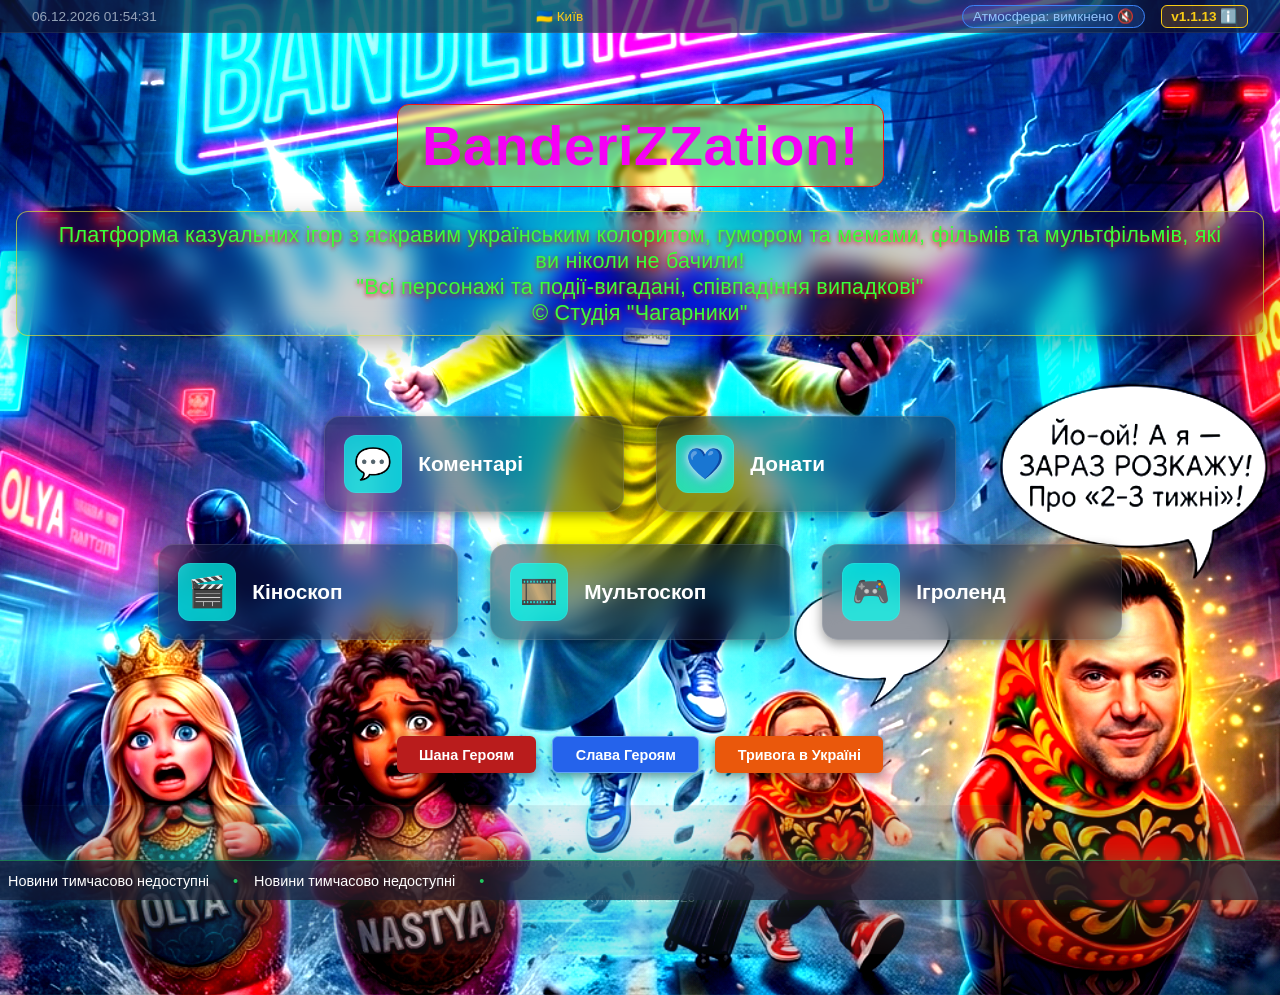
==== index.html @ 79e04cf0 "Fix copyright notice formatting in index.html" ====
<!--
===================================================================
Версія:       1.1.13 (BanderiZZation! Hub — index.html)
Дата, час:    2026-10-16 02:20
Розробник:    Афтіпа Марко Оцтович | antiruskontrol@ukr.net
-------------------------------------------------------------------
Еволюція змін:
 Зміни 1.0.1 - 1.1.2: [Архів структурних оновлень, ігрових модулів, маски,
                       верхнього бару, hover-вікна та кнопок-логотипів]
 Зміни 1.1.4 відносно 1.1.2:
  1. Масштабування логотипів до 64px та зелений неон при наведенні.
 Зміни 1.1.5 відносно 1.1.4:
  1. Прибрано дві картки ігор («Збирай Врожай», «Козацький Драйв») та
     модальне вікно гри.
  2. Додано дві кнопки-посилання у стилі сайту (клас .hub-btn, зелений
     неон при наведенні): «Коментарі» -> comments.html, «Донати» -> donate.html.
  3. Оновлено версію/дату/час у верхньому барі та вікні версії.
 Зміни 1.1.6 відносно 1.1.5:
  1. Кнопки «Коментарі» та «Донати» перероблено у великі кнопки-картки
     (клас .hub-card) за зразком кнопок екосистеми: іконка в квадраті,
     жирний підпис, зелений неон і підйом при наведенні.
  2. Додано випадаючі інфо-панелі (.hub-popup) з зеленою неоновою рамкою,
     що з'являються при наведенні (на пристроях без hover не показуються).
  3. Оновлено версію/дату/час у верхньому барі та вікні версії.
 Зміни 1.1.7 відносно 1.1.6:
  1. Іконка 💙 на кнопці «Донати» загорнута в .hub-heart: постійний блакитний
     неон і пульс у ритмі 55 ударів/хв (стилі — у style.css v1.1.4).
  2. Кнопки-логотипи у вікні версії: яскравіша зелена підсвітка та більший ореол
     при наведенні (узгоджено з кнопками хабу).
  3. Оновлено версію/дату/час у верхньому барі та вікні версії.
 Зміни 1.1.8 відносно 1.1.7:
  1. Додано дві кнопки-картки: «Кіноскоп» (kinoskop.html) та «Ігроленд»
     (igroland.html) з інфо-панелями; сітка кнопок 2×2.
  2. Поки сторінки не запущені, обидві кнопки мають клас hub-item--soon:
     червоний неон при наведенні (замість зеленого). Для запуску — прибрати
     цей клас, кнопка стане зеленою.
  3. Оновлено версію/дату/час у верхньому барі та вікні версії.
 Зміни 1.1.9 відносно 1.1.8:
  1. Плавні переходи між сторінками: затухання 0.75 с і проявлення 0.75 с (common.js).
  2. Верхня панель прибрана зі статичної розмітки: тепер її вставляє common.js на всіх
     сторінках (версія/дата/пошта — в одному місці, у константі SITE).
  3. Годинник перенесено в common.js; script.js більше не підключається (можна видалити).
  4. Меню «Атмосфера» (звук, композиції з папки sound, гучність, стрічка новин) — atmosphere.js;
     стрічка новин унизу сторінки — news.js.
  5. Вікно версії: клікабельна пошта (mailto).
 Зміни 1.1.10 відносно 1.1.9:
  1. Меню «Атмосфера» відкривається при наведенні; клік по бейджу вмикає/вимикає звук
     (atmosphere.js 1.0.1).
  2. Вікно версії: опис сайтів при наведенні на логотипи (common.js 1.0.1).
  3. Версія сайту (бейдж і вікно) береться з common.js — тепер v1.1.10.
 Зміни 1.1.11 відносно 1.1.10:
  1. Нова кнопка «Мультфільмоскоп» (multoskop.html) між «Кіноскоп» та «Ігроленд»:
     другий ряд — три кнопки, перший ряд («Коментарі», «Донати») по центру.
  2. Опис при наведенні: «Кіноскоп» — «Українські фільми, яких ви ніколи не бачили!»,
     «Мультфільмоскоп» — «Українські мультфільми які ви ніколи не бачили!».
  3. Кнопки «ще не запущено» (hub-item--soon) світяться червоним.
 Зміни 1.1.12 відносно 1.1.11:
  1. Кнопка «Мультфільмоскоп» перейменована на «Мультоскоп».
  2. «Кіноскоп» і «Мультоскоп» запущені: прибрано hub-item--soon, при наведенні
     світяться ЗЕЛЕНИМ. «Ігроленд» лишається червоним (ще не запущений).
  3. Інфо-панелі Кіноскопу й Мультоскопу: замість «Сторінка наповнюється» —
     3 пункти (перегляд на сайті, лайки та перегляди, коментарі).
 Зміни 1.1.13 відносно 1.1.12 (Поточна версія):
  1. Оновлено style.css до v1.1.9 (цілий файл): додано пропущений блок описів логотипів
     і наведення на «Атмосферу», вікна версії/«Атмосфера» зроблено майже непрозорими.
  2. Версія сайту (бейдж і вікно) береться з common.js — тепер v1.1.13.
===================================================================
-->
<!DOCTYPE html>
<html lang="uk">
<head>
    <meta charset="UTF-8">
    <meta name="viewport" content="width=device-width, initial-scale=1.0">
    <title>BanderiZZation! — Казуальні українські ігри</title>
    <link rel="stylesheet" href="style.css">
    <script>document.documentElement.className += ' bz-pre';</script>
    
    <!-- Підключення нашої фавіконки -->
  <link rel="apple-touch-icon" sizes="144x144" href="favicon.png">
  <link rel="icon" type="image/png" sizes="144x144" href="favicon.png">

    <style>

        .logo-site-link-custom {
            flex: 1;
            display: flex;
            align-items: center;
            justify-content: center;
            padding: 12px;
            border-radius: 12px;
            text-decoration: none;
            background: rgba(15, 23, 42, 0.3); /* Напівпрозоре темне тло кнопки */
            border: 1px solid rgba(234, 88, 12, 0.35); /* Початкова помаранчева рамка */
            box-shadow: 0 4px 12px rgba(0, 0, 0, 0.4);
            transition: all 0.3s ease-in-out;
        }
        /* Ефект наведення курсору: спалах соковитого зеленого неону */
        .logo-site-link-custom:hover {
            background: rgba(22, 163, 74, 0.2) !important; /* Прозоро-зелений спалах тла */
            border-color: #4ade80 !important; /* Яскравіша зелена рамка */
            box-shadow: 0 0 30px rgba(74, 222, 128, 0.95), 0 0 60px rgba(34, 197, 94, 0.6), 0 0 100px rgba(34, 197, 94, 0.4) !important; /* Посилений неоновий ореол */
            transform: translateY(-4px);
        }
    </style>
</head>
<body>

    <!-- Верхня панель (час, Київ, Атмосфера, версія) вставляється скриптом common.js -->

    <header>
        <!-- Назва проекту загорнута в окремий блок, щоб опис став точно під нею -->
        <div class="title-container">
            <h1>BanderiZZation!</h1>
        </div>
        <div class="subtitle-box">
            <p class="subtitle">Платформа казуальних ігор з яскравим українським колоритом, гумором та мемами, фільмів та мультфільмів, які ви ніколи не бачили!</p>
            <p class="subtitle">"Всі персонажі та події-вигадані, співпадіння випадкові"</p> 
            <p class="subtitle">© Студія "Чагарники"</p>      
        </div>
    </header>

    <!-- v1.1.6: кнопки-картки «Коментарі» та «Донати» з інфо-панелями при наведенні -->
    <main class="hub-menu">
        <!-- Ряд 1: діючі сторінки -->
        <div class="hub-row">
            <div class="hub-item">
                <a class="hub-card" href="comments.html">
                    <span class="hub-card-icon">💬</span>
                    <span class="hub-card-title">Коментарі</span>
                </a>
                <div class="hub-popup">
                    <div class="hub-popup-title">Залишити відгук</div>
                    <ul>
                        <li>Вкажіть пошту й напишіть коментар</li>
                        <li>Усі коментарі в одному списку</li>
                        <li>Пошта в списку маскується (ma***@gmail.com)</li>
                    </ul>
                </div>
            </div>

            <div class="hub-item">
                <a class="hub-card" href="donate.html">
                    <span class="hub-card-icon"><span class="hub-heart">💙</span></span>
                    <span class="hub-card-title">Донати</span>
                </a>
                <div class="hub-popup">
                    <div class="hub-popup-title">Підтримати проєкт</div>
                    <ul>
                        <li>Сторінка ще налаштовується</li>
                        <li>Реквізити з'являться незабаром</li>
                    </ul>
                </div>
            </div>
        </div>

        <!-- Ряд 2: Кіноскоп і Мультоскоп запущені (зелений неон); «Ігроленд» ще не запущений → червоний (hub-item--soon) -->
        <div class="hub-row">
            <div class="hub-item">
                <a class="hub-card" href="kinoskop.html">
                    <span class="hub-card-icon">🎬</span>
                    <span class="hub-card-title">Кіноскоп</span>
                </a>
                <div class="hub-popup">
                    <div class="hub-popup-title">Українські фільми, яких ви ніколи не бачили!</div>
                    <ul>
                        <li>Перегляд прямо на сайті</li>
                        <li>Лайки та перегляди</li>
                        <li>Коментарі під кожним фільмом</li>
                    </ul>
                </div>
            </div>

            <div class="hub-item">
                <a class="hub-card" href="multoskop.html">
                    <span class="hub-card-icon">🎞️</span>
                    <span class="hub-card-title">Мультоскоп</span>
                </a>
                <div class="hub-popup">
                    <div class="hub-popup-title">Українські мультфільми які ви ніколи не бачили!</div>
                    <ul>
                        <li>Перегляд прямо на сайті</li>
                        <li>Лайки та перегляди</li>
                        <li>Коментарі під кожним мультфільмом</li>
                    </ul>
                </div>
            </div>

            <div class="hub-item hub-item--soon">
                <a class="hub-card" href="igroland.html">
                    <span class="hub-card-icon">🎮</span>
                    <span class="hub-card-title">Ігроленд</span>
                </a>
                <div class="hub-popup">
                    <div class="hub-popup-title">Українські ремейки класичних ігор, в які варто пограти</div>
                    <ul>
                        <li>Сторінка наповнюється</li>
                    </ul>
                </div>
            </div>
        </div>
    </main>

    <!-- Фірмові патріотичні кнопки -->
    <div class="patriotic-bar">
        <button class="pat-btn shana">Шана Героям</button>
        <button class="pat-btn slava">Слава Героям</button>
        <button class="pat-btn trivoga">Тривога в Україні</button>
    </div>

    <footer>
        <p>Автор: Афтіпа Марко Оцтович | Зворотний зв'язок: <a href="mailto:antiruskontrol@ukr.net">antiruskontrol@ukr.net</a></p>
        <p>Kyiv Ukraine 2026</p>
    </footer>

    <!-- Окремий фірмовий блок маски для повного затемнення всього екрана -->
    <div class="screen-overlay"></div>

    <script src="common.js"></script>
</body>
</html>
---- style.css ----
/*
===================================================================
Версія:       1.1.9 (BanderiZZation! Hub — style.css Частина 1)
Дата, час:    2026-10-16 02:20
Розробник:    Афтіпа Марко Оцтович | antiruskontrol@ukr.net
-------------------------------------------------------------------
Еволюція змін:
 Зміни 1.0.1 - 1.1.6:
  [Архів оновлень тла, карток, неону, переходів, меню Атмосфера, новин]
 Зміни 1.1.7 відносно 1.1.6:
  1. Меню «Атмосфера» на наведенні (місток, закріплення, Esc); описи сайтів
     при наведенні на логотипи у вікні версії (.logo-item, .logo-popup).
 Зміни 1.1.8 відносно 1.1.7:
  1. Кнопки хабу у двох рядах (.hub-row): 2 зверху, 3 знизу
     (Кіноскоп, Мультоскоп, Ігроленд); на вузьких екранах — колонка.
  2. Фони сторінок: .page-kinoskop (sky/backfilm.png) та .page-multoskop
     (sky/skymult.png) — фіксований фон з легким затемненням.
 Зміни 1.1.9 відносно 1.1.8 (Поточна версія):
  1. ЦІЛИЙ ФАЙЛ: блок v1.1.7 (описи логотипів, наведення на «Атмосферу»),
     який був пропущений, додано в кінець.
  2. Вікна версії та «Атмосфера»: майже непрозоре тло (94%), щоб кнопки
     сторінки не просвічували крізь текст.
===================================================================
*/

:root {
    --main-bg: #0b0f19; /* Глибокий темно-синій колір загального тла */
    --panel-bg: rgba(10, 15, 30, 0.25); /* Напівпрозоре тло панелей (25%) */
    --panel-border: rgba(255, 255, 255, 0.08); /* Тонка світла межа для скла */
    --accent-yellow: #facc15; /* Яскраво-жовтий колір акцентів */
    --text-white: #ffffff; /* Сніжно-білий колір головних текстів */
    --text-muted: #cbd5e1; /* Приглушений сірий колір другорядних написів */
    --blur-effect: blur(24px); /* Радіус розмиття матового скла для карток */
    --neon-glow-color: rgba(59, 130, 246, 0.85); /* Синій неон заголовка */
    
    /* НАЛАШТУВАННЯ ПОМАРАНЧЕВОГО НЕОНУ ДЛЯ ВІКНА ВЕРСІЇ */
    --orange-neon: #ea580c; /* Базовий насичений помаранчевий колір */
    --orange-neon-glow: rgba(234, 88, 12, 0.85); /* Сяюча помаранчева тінь тексту */
}

body {
    margin: 0;
    font-family: 'Segoe UI', Tahoma, Geneva, Verdana, sans-serif;
    color: var(--text-white); /* Текст тіла — білий */
    display: flex;
    flex-direction: column;
    min-height: 100vh;
    position: relative;
    
    /* ВИПРАВЛЕННЯ: Додано верхній відступ, щоб приклеєна плашка не наповзала на контент */
    padding-top: 40px; 
}

body::before {
    content: "";
    position: absolute;
    top: 0; left: 0; width: 100%; height: 100%; z-index: -1;
    background: linear-gradient(180deg, rgba(11, 15, 25, 0.15) 0%, rgba(11, 15, 25, 0.35) 100%), 
                url('poster1.jfif') no-repeat center top;
    background-size: cover;
    filter: brightness(150%) contrast(135%) saturate(140%);
}

/* ФІРМОВИЙ ІНФОРМАЦІЙНИЙ РЯДОК ЗВЕРХУ — ТЕПЕР ПРИКЛЕЄНИЙ (FIXED) */
.top-bar {
    /* ВИПРАВЛЕННЯ: Закріплюємо плашку вгорі екрана, щоб вона не зникала при скролі */
    position: fixed;
    top: 0;
    left: 0;
    width: -webkit-fill-available;
    width: -moz-available;
    width: fill-available;
    
    display: flex;
    justify-content: space-between;
    align-items: center;
    padding: 0.5rem 2rem;
    background: rgba(15, 23, 42, 0.6); /* Напівпрозоре темно-сіре тло бару */
    backdrop-filter: var(--blur-effect);
    -webkit-backdrop-filter: var(--blur-effect);
    border-bottom: 1px solid var(--panel-border);
    font-size: 0.85rem;
    color: #94a3b8; /* Сталевий колір тексту годинника */
    
    /* Пріоритет відображення: виходимо на самий передній план сайту поверх заголовків */
    z-index: 99999; 
}

.location-badge { color: var(--accent-yellow); /* Жовтий колір локації */ }
.top-controls { display: flex; gap: 1rem; }
.control-badge {
    background: rgba(59, 130, 246, 0.2); /* Напівпрозоре синє тло атмосфери */
    border: 1px solid #3b82f6; /* Синя межа атмосфери */
    padding: 0.2rem 0.6rem; border-radius: 20px;
    color: #93c5fd; /* Блакитний колір тексту атмосфери */
}

.version-trigger-zone {
    position: relative; /* Контейнер відносний для точного позиціонування вікна */
    display: inline-block;
}

.version-badge {
    background: rgba(245, 158, 11, 0.2); /* Помаранчеве прозоре тло кнопки версії */
    border: 1px solid var(--accent-yellow); /* Жовта межа кнопки версії */
    padding: 0.2rem 0.6rem; border-radius: 6px;
    color: var(--accent-yellow); /* Жовтий колір цифр версії */
    font-weight: bold;
    user-select: none;
}

header { 
    text-align: center; 
    padding: 4rem 1rem 2rem 1rem; 
}

header h1 { 
    font-size: 3.5rem;
    margin: 0;
    display: inline-block;
    padding: 0.5rem 1.5rem;
    border-radius: 12px;
    color: #f500f5;
    letter-spacing: 0.5px;
    background: rgb(238 255 0 / 45%);
    backdrop-filter: blur(2px);
    -webkit-backdrop-filter: blur(px);
    border: 1px solid rgb(243 24 24);
    animation: heartbeat 1.4s infinite ease-in-out;
}

.subtitle-box {
    display: inline-block; margin-top: 1.5rem; padding: 0.6rem 2rem; border-radius: 12px;
    background: rgba(10, 15, 30, 0.2); /* Тло підкладки тексту прозорістю 20% */
    backdrop-filter: blur(12px); -webkit-backdrop-filter: blur(12px);
    border: 1px solid rgba(222, 228, 55, 0.664); /* Тонка границя скла опису */
    box-shadow: 0 8px 24px rgba(0, 0, 0, 0.3); /* Тінь підкладки опису */
}

.subtitle { 
    font-size: 1.35rem; color: #38ff3b; /* Колір літер опису проекту */
    margin: 0; font-weight: 500; letter-spacing: 0.2px;
    text-shadow: 0 2px 4px rgba(226, 18, 18, 0.939); /* Тінь для букв */
}

@keyframes heartbeat {
    0% { transform: scale(1); text-shadow: 0 0 10px var(--neon-glow-color), 0 0 20px var(--neon-glow-color), 0 4px 12px rgba(104, 26, 26, 0.7); }
    14% { transform: scale(1.003); text-shadow: 0 0 16px var(--neon-glow-color), 0 0 28px var(--neon-glow-color), 0 4px 15px rgba(156, 9, 9, 0.8); }
    28% { transform: scale(1); text-shadow: 0 0 10px var(--neon-glow-color), 0 0 20px var(--neon-glow-color), 0 4px 12px rgba(235, 107, 107, 0.7); }
    42% { transform: scale(1.005); text-shadow: 0 0 22px var(--neon-glow-color), 0 0 38px var(--neon-glow-color), 0 0 50px var(--neon-glow-color), 0 4px 18px rgba(61, 24, 24, 0.9); }
    70% { transform: scale(1); text-shadow: 0 0 10px var(--neon-glow-color), 0 0 20px var(--neon-glow-color), 0 4px 12px rgba(92, 30, 30, 0.7); }
}

/* Ігрова сітка карток */
.games-grid {
    display: grid;
    grid-template-columns: repeat(auto-fit, minmax(320px, 1fr));
    gap: 2.5rem;
    padding: 2rem;
    max-width: 1000px;
    margin: 0 auto;
    flex: 1;
}

/* Екстра-скляні картки ігор */
.game-card {
    background: var(--panel-bg); /* Тло картки з перемінної root */
    border: 1px solid var(--panel-border); /* Колір межі з перемінної root */
    border-radius: 16px;
    overflow: hidden;
    position: relative;
    display: flex;
    flex-direction: column;
    backdrop-filter: var(--blur-effect);
    -webkit-backdrop-filter: var(--blur-effect);
    box-shadow: 0 15px 35px rgba(0, 0, 0, 0.6); /* Чорна тінь для об'єму картки */
    transition: transform 0.3s cubic-bezier(0.25, 1, 0.5, 1), border-color 0.3s ease, box-shadow 0.3s ease;
}
.game-card:hover {
    transform: translateY(-6px);
    border-color: rgba(59, 130, 246, 0.5); /* Синє неонове підсвічування рамок при наведенні */
    box-shadow: 0 20px 45px rgba(59, 130, 246, 0.25); /* Тінь з синім відтінком при наведенні */
}

.status-badge {
    position: absolute; top: 0.75rem; left: 0.75rem; z-index: 5;
    padding: 0.25rem 0.6rem; border-radius: 6px; font-size: 0.75rem; font-weight: bold;
}
.badge-active { background: #16a34a; /* Насичений зелений колір плашки "Доступно" */ color: #ffffff; /* Білий текст плашки */ }
.badge-dev { background: #2563eb; /* Глибокий синій колір плашки "У розробці" */ color: #ffffff; /* Білий текст плашки */ }

.game-poster-wrap { 
    width: 100%; 
    padding-top: 50%; 
    position: relative; 
    background: rgba(15, 23, 42, 0.15); /* Ультра-прозоре темне тло всередині картки */
    border-bottom: 1px solid var(--panel-border); /* Тонка лінія розподілу */
}
.game-poster { 
    position: absolute; 
    top: 0; left: 0; width: 100%; height: 100%; 
    display: flex; align-items: center; justify-content: center; 
    font-size: 3.5rem; 
}
.harvest-bg { background: transparent; /* Повністю прозоре тло під пшеницею */ }
.dev-bg { background: transparent; /* Повністю прозоре тло під лисицею */ opacity: 0.5; }

.game-info { padding: 1.75rem; display: flex; flex-direction: column; flex: 1; }

/* УНІФІКОВАНІ АТРИБУТИ ДЛЯ ВСІХ ВІКОН ІГОР (ПОЧАТКОВА ПРОЗОРИСТЬ) */
.game-card .game-info h3 { 
    margin: 0 0 0.6rem 0; font-size: 1.4rem; 
    color: var(--accent-yellow); /* Фірмовий жовтий колір для назви гри */
    text-shadow: 0 1px 2px rgba(0,0,0,0.5); /* Легка захисна чорна тінь тексту */
    opacity: 0.35; /* Приховано на 65% у спокійному стані */
    transition: opacity 0.3s ease;
}
.game-card .game-info p { 
    margin: 0 0 1.5rem 0; font-size: 0.95rem; 
    color: #ffffff; /* Сніжно-білий колір опису гри */
    line-height: 1.5; flex: 1; opacity: 0.15; /* Приховано на 85% у спокійному стані */
    transition: opacity 0.3s ease;
}
.game-card .play-btn {
    background: rgba(15, 23, 42, 0.8); /* Чорнильне темне тло кнопки дій */
    color: #ffffff; /* Білий колір тексту кнопки */
    border: 1px solid #16a34a; /* Зелена фірмова рамка кнопки */
    padding: 0.8rem; font-size: 1rem; font-weight: bold; border-radius: 8px; cursor: pointer; 
    opacity: 0.4; /* Приховано на 60% у спокійному стані */
    transition: all 0.3s ease;
}

/* ПРОЯВЛЕННЯ АТРИБУТІВ ДЛЯ АКТИВНОЇ ГРИ ПРИ НАВЕДЕННІ */
.game-card:not(.locked):hover .game-info h3 { opacity: 1; }
.game-card:not(.locked):hover .game-info p { opacity: 1; }
.game-card:not(.locked):hover .play-btn {
    opacity: 1; background: #16a34a; /* Перехід кнопки в зелений колір при ховері */
    box-shadow: 0 0 15px rgba(22, 163, 74, 0.5); /* Зелене неонове підсвічування кнопки */
}

/* ПРОЯВЛЕННЯ АТРИБУТІВ ДЛЯ ЗАБЛОКОВАНОЇ ГРИ ПРИ НАВЕДЕННІ */
.game-card.locked .play-btn { 
    border-color: #475569; /* Тьмяно-сіра рамка заблокованої кнопки */
    color: #64748b; /* Сірий колір тексту неактивної кнопки */
    cursor: not-allowed; background: rgba(15, 23, 42, 0.4); opacity: 0.3; 
}
.game-card.locked:hover .game-info h3 { opacity: 0.7; }
.game-card.locked:hover .game-info p { opacity: 0.7; }
.game-card.locked:hover .play-btn { opacity: 0.3; box-shadow: none; }

/* Патріотичні кнопки */
.patriotic-bar { display: flex; justify-content: center; gap: 1rem; padding: 2rem 1rem; }
.pat-btn { border: none; padding: 0.6rem 1.4rem; border-radius: 6px; font-weight: bold; color: #ffffff; /* Білий колір літер */ cursor: pointer; font-size: 0.9rem; transition: opacity 0.2s; box-shadow: 0 4px 10px rgba(0,0,0,0.4); }
.pat-btn:hover { opacity: 0.9; }
.shana { background: #b91c1c; /* Темно-червоний колір кнопки Шана */ }
.slava { background: #2563eb; /* Синій насичений колір кнопки Слава */ border: 1px solid #60a5fa; /* Блакитний світлий обводок кнопки Слава */ }
.trivoga { background: #ea580c; /* Помаранчевий сигнальний колір кнопки Тривога */ }

/* АТРИБУТИ ПІДВАЛУ (СИНХРОНІЗОВАНО З ВІКНАМИ САЙТУ) */
footer { 
    text-align: center; padding: 2rem 1rem; 
    background: rgba(10, 14, 23, 0.25); /* Ультра-прозоре чорне тло підвалу (25%) */
    backdrop-filter: var(--blur-effect); -webkit-backdrop-filter: var(--blur-effect);
    border-top: 1px solid var(--panel-border); font-size: 0.85rem; 
    color: #ffffff; /* Білий колір копірайту */
    line-height: 1.6; opacity: 0.25; transition: opacity 0.3s ease;
}
footer:hover { opacity: 1; /* Повне проявлення підвалу при наведенні курсору */ }
footer a { color: var(--accent-yellow); text-decoration: none; font-weight: bold; }
footer a:hover { text-decoration: underline; }

/* Ігрове модальне вікно */
.modal { display: none; position: fixed; z-index: 100; left: 0; top: 0; width: 100%; height: 100%; background-color: rgba(0,0,0,0.85); /* Глибоке чорне затемнення екрана гри */ }
.modal-content { 
    background-color: rgba(21, 27, 44, 0.85); /* Напівпрозоре темно-синє ігрове вікно */
    border: 1px solid var(--panel-border); backdrop-filter: var(--blur-effect); -webkit-backdrop-filter: var(--blur-effect);
    margin: 10% auto; padding: 2.5rem 2rem; border-radius: 16px; width: 80%; max-width: 450px; position: relative; text-align: center; box-shadow: 0 0 40px rgba(0,0,0,0.7); 
}
.close-btn { position: absolute; right: 1.5rem; top: 1rem; font-size: 2rem; cursor: pointer; color: #64748b; /* Сірий колір хрестика виходу */ }
.close-btn:hover { color: #ffffff; }

/* --- НОВЕ ПОВНІСТЮ ПРОЗОРЕ ВІКНО З ПОМАРАНЧЕВИМ НЕОНОМ (З'ЯВЛЯЄТЬСЯ ПРИ HOVER) --- */
/* --- ЗМІНА У STYLE.CSS (ЗАМІНИТИ ТІЛЬКИ ЦЕЙ БЛОК .neon-version-popup) --- */

/* Нове прозоре вікно з помаранчевим неоном та темним захисним фоном */
/* --- ЗМІНА У STYLE.CSS (ЗАМІНИТИ БЛОКИ ВІКНА ТА МАСКИ ДЛЯ ПЛАВНОСТІ 1 СЕКУНДА) --- */

/* Прозоре вікно з помаранчевим неоном, темним фоном та плавною анімацією 1 секунда */
.neon-version-popup {
    position: absolute;
    top: calc(100% + 12px); /* Зсув під кнопку */
    right: 0;
    width: 320px;
    padding: 1.5rem;
    border-radius: 12px;
    
    /* Піднімаємо вікно на найвищий рівень, щоб воно лягало ПОВЕРХ усіх написів на сайті */
    z-index: 99999; 
    
    background: rgba(61, 104, 204, 0.65); /* Напівпрозоре глибоке темне тло */
    backdrop-filter: blur(28px);
    -webkit-backdrop-filter: blur(28px);
    border: 1px solid var(--orange-neon-glow); /* Помаранчева неонова рамка вікна */
    box-shadow: 0 15px 40px rgba(0, 0, 0, 0.8), 0 0 20px rgba(250, 94, 10, 0.962);
    
    /* Стан приховано за замовчуванням */
    opacity: 0;
    visibility: hidden;
    transform: translateY(15px);
    
    /* НАЛАШТУВАННЯ ПЛАВНОСТІ: встановлено 1s (1 секунда) для появи та зникання */
    transition: opacity 1s cubic-bezier(0.4, 0, 0.2, 1), 
                visibility 1s cubic-bezier(0.4, 0, 0.2, 1), 
                transform 1s cubic-bezier(0.34, 1.56, 0.64, 1);
}

/* Повноекранна маска затемнення з плавною анімацією 1 секунда */
.screen-overlay {
    position: fixed;
    top: 0;
    left: 0;
    width: 100vw;
    height: 100vh;
    background: rgba(0, 0, 0, 0.65); /* Рівномірне глибоке чорне затемнення на 65% */
    z-index: 90; /* Закриває постер, але залишає вікно версії зверху */
    
    /* Стан приховано за замовчуванням */
    opacity: 0;
    visibility: hidden;
    pointer-events: none;
    
    /* НАЛАШТУВАННЯ ПЛАВНОСТІ: встановлено 1s (1 секунда) для плавного темнішання сайту */
    transition: opacity 1s ease-in-out, visibility 1s ease-in-out;
}


/* АКТИВАЦІЯ ПРОЯВЛЕННЯ ВІКНА ТА ЗАТЕМНЕННЯ ФОНУ ПРИ HOVER НА ЗОНУ ВЕРСІЇ */
.version-trigger-zone:hover .neon-version-popup {
    opacity: 1;
    visibility: visible;
    transform: translateY(0);
}

.version-trigger-zone:hover ~ .screen-overlay,
body:has(.version-trigger-zone:hover) .screen-overlay {
    opacity: 1;
    visibility: visible;
}

/* ПОСТІЙНИЙ СЯЮЧИЙ ПОМАРАНЧЕВИЙ НЕОН ДЛЯ КОЖНОГО ТЕКСТОВОГО РЯДКА */
.neon-line {
    font-size: 0.9rem;
    font-weight: 700;
    margin-bottom: 0.6rem;
    letter-spacing: 0.5px;
    color: var(--orange-neon); /* Помаранчевий колір літер */
    text-shadow: 0 0 6px var(--orange-neon-glow), 0 0 12px var(--orange-neon-glow); /* Постійний неон */
}

/* Плашка англійською мовою "KYIV UKRAINE 2026" */
.neon-location-tag {
    font-size: 0.95rem;
    font-weight: 800;
    margin-top: 1rem;
    margin-bottom: 1.2rem;
    letter-spacing: 1px;
    padding-top: 0.6rem;
    border-top: 1px solid rgba(234, 34, 12, 0.94); /* Помаранчева лінія розмежування */
    color: var(--orange-neon); /* Помаранчевий колір літер */
    text-shadow: 0 0 8px var(--orange-neon-glow), 0 0 16px var(--orange-neon-glow); /* Постійний неон */
}

/* Сітка для кнопок-логотипів ваших сайтів мережі */
.logo-sites-grid {
    display: flex;
    gap: 0.75rem;
}

.logo-site-link {
    flex: 1;
    display: flex;
    flex-direction: column;
    align-items: center;
    justify-content: center;
    gap: 0.3rem;
    padding: 0.6rem;
    border-radius: 8px;
    text-decoration: none;
    font-size: 1.3rem;
    background: rgba(15, 23, 42, 0.2); /* Повністю прозора основа кнопок */
    border: 1px solid rgba(234, 90, 12, 0.7); /* Напівпрозорий помаранчевий контур */
    transition: all 0.25s ease;
}

/* Постійний помаранчевий неон на міні-тексті під логотипами */
.logo-mini-text {
    font-size: 0.7rem;
    font-weight: 800;
    letter-spacing: 0.5px;
    color: var(--orange-neon); /* Помаранчевий колір літер */
    text-shadow: 0 0 5px var(--orange-neon-glow); /* Постійне підсвічування тексту лого */
}

/* Обробка наведення курсору на логотипи сайтів екосистеми */
.logo-site-link:hover {
    background: rgba(67, 234, 12, 0.846); /* Помаранчеве підсвічування кнопки при ховері */
    border-color: var(--orange-neon);
    box-shadow: 0 0 12px var(--orange-neon-glow);
    transform: translateY(-2px);
}

/* --- v1.1.2: КНОПКИ ХАБУ (замість карток ігор) --- */
.hub-menu {
    display: flex;
    justify-content: center;
    align-items: center;
    flex-wrap: wrap;
    gap: 1.5rem;
    padding: 3rem 2rem;
    flex: 1;
}

.hub-btn {
    display: inline-flex;
    align-items: center;
    justify-content: center;
    gap: 0.5rem;
    min-width: 200px;
    padding: 0.75rem 1.5rem;
    border-radius: 12px;
    text-decoration: none;
    font-family: inherit;
    font-size: 1rem;
    font-weight: 700;
    color: #d31919;
    cursor: pointer;
    background: rgba(15, 23, 42, 0.35); /* Напівпрозоре темне скло */
    border: 1px solid rgba(34, 197, 94, 0.35); /* Тонка зелена рамка у спокої */
    backdrop-filter: blur(12px);
    -webkit-backdrop-filter: blur(12px);
    box-shadow: 0 4px 12px rgba(0, 0, 0, 0.4);
    transition: all 0.3s ease-in-out;
}
/* Наведення: зовнішній зелений неон, як у кнопок-логотипів */
.hub-btn:hover {
    background: rgba(22, 163, 74, 0.2);
    border-color: #22c55e;
    box-shadow: 0 0 20px rgba(107, 240, 25, 0.951), 0 0 35px rgba(34, 197, 94, 0.4);
    transform: translateY(-4px);
}
.hub-btn:focus-visible { outline: 2px solid #28f674; outline-offset: 3px; }
.hub-btn:disabled { opacity: 0.5; cursor: not-allowed; transform: none; box-shadow: none; }
.hub-btn-small { min-width: 160px; padding: 0.6rem 1.2rem; font-size: 0.95rem; }

/* --- v1.1.2: ПІДСТОРІНКИ (коментарі, донати) --- */
body.sub-page { padding-top: 0; }

.sub-wrap {
    width: 100%;
    max-width: 720px;
    margin: 0 auto;
    padding: 2rem 1rem 3rem;
    box-sizing: border-box;
}

.back-link {
    display: inline-block;
    margin-bottom: 1.2rem;
    color: var(--accent-yellow);
    text-decoration: none;
    font-weight: bold;
}
.back-link:hover { text-decoration: underline; }

.glass-panel {
    background: rgba(10, 15, 30, 0.45);
    border: 1px solid var(--panel-border);
    border-radius: 16px;
    padding: 1.75rem;
    margin-bottom: 1.5rem;
    backdrop-filter: var(--blur-effect);
    -webkit-backdrop-filter: var(--blur-effect);
    box-shadow: 0 15px 35px rgba(0, 0, 0, 0.6);
}

.sub-title { margin: 0 0 0.6rem 0; font-size: 1.8rem; color: var(--accent-yellow); }
.sub-title-small { font-size: 1.3rem; }
.sub-text { margin: 0 0 1.2rem 0; color: var(--text-muted); line-height: 1.5; }

#comment-form label { display: block; margin: 0.9rem 0 0.35rem; font-weight: 600; color: #f1f5f9; }
#comment-form input[type="email"],
#comment-form textarea {
    width: 100%;
    box-sizing: border-box;
    padding: 0.7rem 0.9rem;
    border-radius: 10px;
    border: 1px solid rgba(255, 255, 255, 0.15);
    background: rgba(15, 23, 42, 0.6);
    color: #ffffff;
    font-family: inherit;
    font-size: 1rem;
    resize: vertical;
}
#comment-form input:focus,
#comment-form textarea:focus {
    outline: none;
    border-color: #22c55e;
    box-shadow: 0 0 12px rgba(34, 197, 94, 0.5);
}
.char-counter { margin: 0.3rem 0 1rem; text-align: right; font-size: 0.8rem; color: #94a3b8; }

/* Поле-пастка від ботів: поза екраном, не display:none */
.hp-field { position: absolute; left: -9999px; width: 1px; height: 1px; opacity: 0; }

.form-status { margin-top: 0.9rem; min-height: 1.2rem; font-size: 0.95rem; }
.form-status.ok { color: #22c55e; }
.form-status.err { color: #f87171; }

.comments-list { display: flex; flex-direction: column; gap: 0.9rem; }
.comment-item {
    padding: 0.9rem 1rem;
    border-radius: 12px;
    background: rgba(15, 23, 42, 0.5);
    border: 1px solid rgba(255, 255, 255, 0.08);
}
.comment-head { display: flex; justify-content: space-between; gap: 1rem; margin-bottom: 0.4rem; font-size: 0.85rem; }
.comment-email { color: #93c5fd; font-weight: 600; }
.comment-date { color: #94a3b8; }
.comment-text { margin: 0; color: #ffffff; line-height: 1.5; white-space: pre-wrap; overflow-wrap: anywhere; }

/* --- v1.1.3: КНОПКИ-КАРТКИ ХАБУ (за зразком кнопок екосистеми) --- */
.hub-menu { gap: 2rem; padding-bottom: 4rem; }

.hub-item { position: relative; }

.hub-card {
    display: flex;
    align-items: center;
    gap: 1rem;
    width: 300px;
    min-height: 96px;
    box-sizing: border-box;
    padding: 0.9rem 1.2rem;
    border-radius: 16px;
    text-decoration: none;
    color: #ffffff;
    background: rgba(15, 23, 42, 0.45); /* Темне напівпрозоре тло */
    border: 1px solid rgba(255, 255, 255, 0.12); /* Тонка приглушена рамка */
    backdrop-filter: blur(12px);
    -webkit-backdrop-filter: blur(12px);
    box-shadow: 0 4px 12px rgba(0, 0, 0, 0.4);
    transition: all 0.3s ease-in-out;
}

/* Наведення / фокус з клавіатури: зелений неон + підйом */
.hub-card:hover,
.hub-card:focus-visible {
    border-color: #1af56a; /* Яскраво-зелена рамка */
    background: rgba(22, 163, 74, 0.12);
    box-shadow: 0 0 20px rgba(34, 197, 94, 0.8), 0 0 35px rgba(34, 197, 94, 0.4);
    transform: translateY(-4px);
    outline: none;
}

.hub-card-icon {
    flex: 0 0 56px;
    width: 56px;
    height: 56px;
    display: flex;
    align-items: center;
    justify-content: center;
    font-size: 1.9rem;
    border-radius: 12px;
    background: rgba(0, 255, 242, 0.7);
    border: 1px solid rgba(255, 255, 255, 0.08);
}

.hub-card-title { font-size: 1.3rem; font-weight: 800; line-height: 1.2; }

/* --- v1.1.3: ІНФО-ПАНЕЛЬ ПІД КНОПКОЮ (з'являється при наведенні) --- */
.hub-popup {
    position: absolute;
    top: calc(100% + 12px);
    left: 0;
    width: 100%;
    box-sizing: border-box;
    padding: 1.1rem 1.3rem;
    border-radius: 16px;
    z-index: 30;
    background: rgba(10, 14, 23, 0.92);
    border: 1px solid rgba(34, 197, 94, 0.6); /* Зелена неонова рамка */
    box-shadow: 0 15px 40px rgba(0, 0, 0, 0.8), 0 0 20px rgba(34, 197, 94, 0.35);
    backdrop-filter: blur(20px);
    -webkit-backdrop-filter: blur(20px);

    /* Стан за замовчуванням: прихована */
    opacity: 0;
    visibility: hidden;
    transform: translateY(10px);
    pointer-events: none;
    transition: opacity 0.3s ease-in-out, visibility 0.3s ease-in-out, transform 0.3s ease-in-out;
}

.hub-popup-title {
    margin-bottom: 0.6rem;
    font-size: 1.2rem;
    font-weight: 800;
    color: #22c55e;
    text-shadow: 0 0 8px rgba(34, 197, 94, 0.6);
}

.hub-popup ul { margin: 0; padding-left: 1.2rem; }
.hub-popup li { margin-bottom: 0.4rem; font-size: 0.95rem; line-height: 1.45; color: #e2e8f0; }
.hub-popup li:last-child { margin-bottom: 0; }

/* Показуємо панель лише на пристроях, де є наведення мишкою */
@media (hover: hover) {
    .hub-item:hover .hub-popup,
    .hub-item:focus-within .hub-popup {
        opacity: 1;
        visibility: visible;
        transform: translateY(0);
    }
}

/* --- v1.1.4: ЗМІННІ --- */
:root {
    --fade-time: 1.2s;               /* Час плавної появи/зникнення всіх вікон */
    --orange-text: #ff7a18;          /* Яскраво-помаранчевий неон для тексту */
    --orange-text-glow: rgba(255, 122, 24, 0.85);
}

/* --- ПРАВКА 3: ПЛАВНІСТЬ ВСІХ ВСПЛИВАЮЧИХ ВІКОН (тільки opacity, без зсуву) --- */
.neon-version-popup {
    transform: none;
    transition: opacity var(--fade-time) ease-in-out, visibility var(--fade-time) ease-in-out;
}
.screen-overlay {
    transition: opacity var(--fade-time) ease-in-out, visibility var(--fade-time) ease-in-out;
}
.hub-popup {
    transform: none;
    transition: opacity var(--fade-time) ease-in-out, visibility var(--fade-time) ease-in-out;
}

/* --- ПРАВКА 2: ЯСКРАВІША ПІДСВІТКА КНОПОК ХАБУ ТА БІЛЬШИЙ ОРЕОЛ --- */
.hub-card:hover,
.hub-card:focus-visible {
    border-color: #4ade80; /* Світліша зелена рамка */
    background: rgba(34, 197, 94, 0.22);
    box-shadow: 0 0 30px rgba(74, 222, 128, 0.95), 0 0 60px rgba(34, 197, 94, 0.6), 0 0 100px rgba(34, 197, 94, 0.4);
}

/* --- ПРАВКА 4: ПОМАРАНЧЕВИЙ НЕОН ТІЛЬКИ ДЛЯ КНОПКИ ВЕРСІЇ --- */
.version-badge { cursor: pointer; transition: all 0.3s ease-in-out; }
.version-trigger-zone:hover .version-badge {
    border-color: #ff7a18;
    color: #ff7a18;
    background: rgba(234, 88, 12, 0.2);
    box-shadow: 0 0 14px rgba(255, 122, 24, 0.9), 0 0 28px rgba(234, 88, 12, 0.6);
    text-shadow: 0 0 6px rgba(255, 122, 24, 0.8);
}

/* --- ПРАВКА 1: ПІДСТОРІНКИ — ПОМАРАНЧЕВИЙ НЕОНОВИЙ ТЕКСТ --- */
body.sub-page,
.sub-page .sub-title,
.sub-page .sub-text,
.sub-page #comment-form label,
.sub-page .char-counter,
.sub-page .comment-email,
.sub-page .comment-date,
.sub-page .comment-text {
    body.sub-page, .sub-page .sub-title, .sub-page .sub-text, .sub-page #comment-form label, .sub-page .char-counter, .sub-page .comment-email, .sub-page .comment-date, .sub-page .comment-text {
    color: #ddff18e6;
    text-shadow: 0 0 6px var(--orange-text-glow), -3px 7px 2px rgba(255, 122, 24, 0.55);

}  
}

.sub-page #comment-form input[type="email"],
.sub-page #comment-form textarea {
    color: var(--orange-text);
    caret-color: var(--orange-text);
    text-shadow: 0 0 5px rgba(255, 141, 60, 0.6);
}
.sub-page #comment-form input::placeholder,
.sub-page #comment-form textarea::placeholder {
    color: rgba(255, 122, 24, 0.5);
    text-shadow: none;
}

/* --- КНОПКА «← ДО ХАБУ»: ПРИКЛЕЄНА, СКЛО, ЗЕЛЕНИЙ ХОВЕР --- */
.sub-page .sub-wrap { padding-top: 5rem; }

.sub-page .back-link {
    position: fixed;
    top: 1rem;
    left: 1rem;
    z-index: 100;
    display: inline-flex;
    align-items: center;
    margin: 0;
    padding: 0.6rem 1.1rem;
    border-radius: 12px;
    text-decoration: none;
    font-weight: 700;
    color: #50ff62;
    background: rgba(239, 19, 19, 0.659); /* Скляне тло */
    border: 1px solid rgba(255, 255, 255, 0.12);
    backdrop-filter: blur(12px);
    -webkit-backdrop-filter: blur(12px);
    box-shadow: 0 4px 12px rgba(0, 0, 0, 0.4);
    transition: all 0.3s ease-in-out;
}
.sub-page .back-link:hover,
.sub-page .back-link:focus-visible {
    text-decoration: none;
    outline: none;
    border-color: #4ade80;
    background: rgba(231, 247, 16, 0.723);
    box-shadow: 0 0 20px rgba(74, 222, 128, 0.9), 0 0 40px rgba(34, 197, 94, 0.5);
    transform: translateY(-3px);
}

/* --- ПРАВКА 5: ІКОНКА 💙 — БЛАКИТНИЙ НЕОН І ПУЛЬС 55 УДАРІВ/ХВ (60/55 = 1.0909 с) --- */
.hub-heart {
    display: inline-block;
    transform-origin: center;
    filter: drop-shadow(0 0 4px #f9f0fd) drop-shadow(0 0 10px #60a5fa);
    animation: heartbeat-55 1.0909s infinite ease-in-out;
}

@keyframes heartbeat-55 {
    0% { transform: scale(1); filter: drop-shadow(0 0 4px #b718fb) drop-shadow(0 0 10px #fa60f7); }
    14% { transform: scale(1.25); filter: drop-shadow(0 0 8px #f61d65) drop-shadow(0 0 20px #e80303); }
    28% { transform: scale(1); filter: drop-shadow(0 0 4px #ed2679) drop-shadow(0 0 10px #723ef5); }
    42% { transform: scale(1.15); filter: drop-shadow(0 0 6px #e713d2) drop-shadow(0 0 15px #8c24f5); }
    70% { transform: scale(1); filter: drop-shadow(0 0 4px #ec005b) drop-shadow(0 0 10px #b80af1); }
    100% { transform: scale(1); filter: drop-shadow(0 0 4px #aa031c) drop-shadow(0 0 10px #ef1048); }
}


/* Якщо в системі увімкнено «зменшити рух»: пульс вимкнено, блакитне свічення лишається */
@media (prefers-reduced-motion: reduce) {
    .hub-heart { animation: none; }
}

/* --- v1.1.5: СІТКА КНОПОК ХАБУ 2×2 --- */
.hub-menu {
    display: grid;
    grid-template-columns: repeat(2, 300px);
    justify-content: center;
    align-content: center;
    align-items: start;
    gap: 2rem;
}

@media (max-width: 700px) {
    .hub-menu { grid-template-columns: min(300px, 100%); }
}

/* --- v1.1.5: ШИРШІ ІНФО-ПАНЕЛІ --- */
.hub-popup {
    width: 340px;
    max-width: 92vw;
}
.hub-popup-title { font-size: 1.1rem; line-height: 1.3; }

/* --- v1.1.5: «ЩЕ НЕ ЗАПУЩЕНО» — ЧЕРВОНИЙ НЕОН (кнопка + інфо-панель) --- */
.hub-item--soon .hub-card:hover,
.hub-item--soon .hub-card:focus-visible {
    border-color: #f87171; /* Яскраво-червона рамка */
    background: rgba(220, 38, 38, 0.22);
    box-shadow: 0 0 30px rgba(248, 113, 113, 0.95), 0 0 60px rgba(239, 68, 68, 0.6), 0 0 100px rgba(239, 68, 68, 0.4);
}

.hub-item--soon .hub-popup {
    border-color: rgba(248, 113, 113, 0.7);
    box-shadow: 0 15px 40px rgba(0, 0, 0, 0.8), 0 0 20px rgba(239, 68, 68, 0.4);
}
.hub-item--soon .hub-popup-title {
    color: #f87171;
    text-shadow: 0 0 8px rgba(239, 68, 68, 0.7);
}
/* --- v1.1.6: ПЛАВНІ ПЕРЕХОДИ МІЖ СТОРІНКАМИ (0.75 с) --- */
html { background: #0b0f19; } /* Темна основа, щоб не було білого спалаху */
body { transition: opacity 0.75s ease-in-out; }
html.bz-pre body { opacity: 0; }

@media (prefers-reduced-motion: reduce) {
    body { transition: none; }
    html.bz-pre body { opacity: 1; }
}

/* --- v1.1.6: ВЕРХНЯ ПАНЕЛЬ НА ПІДСТОРІНКАХ --- */
body.sub-page { padding-top: 40px; }
.sub-page .back-link { top: calc(40px + 0.9rem); }
.sub-page .sub-wrap { padding-top: 5rem; }

/* --- v1.1.6: МЕНЮ «АТМОСФЕРА» --- */
.control-badge { cursor: pointer; user-select: none; }

.atmo-zone { position: relative; display: inline-block; }

.atmo-popup {
    position: absolute;
    top: calc(100% + 12px);
    right: 0;
    width: 300px;
    max-width: 92vw;
    box-sizing: border-box;
    padding: 1.2rem;
    border-radius: 12px;
    z-index: 99999;
    color: #cbd5e1;
    background: rgba(10, 14, 23, 0.85);
    backdrop-filter: blur(28px);
    -webkit-backdrop-filter: blur(28px);
    border: 1px solid rgba(59, 130, 246, 0.85); /* Блакитна неонова рамка */
    box-shadow: 0 15px 40px rgba(0, 0, 0, 0.8), 0 0 20px rgba(59, 130, 246, 0.4);

    opacity: 0;
    visibility: hidden;
    pointer-events: none;
    transition: opacity var(--fade-time) ease-in-out, visibility var(--fade-time) ease-in-out;
}
.atmo-zone.is-open .atmo-popup {
    opacity: 1;
    visibility: visible;
    pointer-events: auto;
}

.atmo-row {
    display: flex;
    align-items: center;
    justify-content: space-between;
    gap: 0.75rem;
    margin-bottom: 0.9rem;
    font-size: 0.9rem;
    font-weight: 600;
    color: #93c5fd;
    text-shadow: 0 0 6px rgba(59, 130, 246, 0.6);
}
.atmo-row:last-child { margin-bottom: 0; }
.atmo-row.atmo-col { flex-direction: column; align-items: stretch; gap: 0.4rem; }

.atmo-popup input[type="checkbox"] { width: 18px; height: 18px; accent-color: #3b82f6; cursor: pointer; }
.atmo-popup input[type="range"] { width: 100%; accent-color: #3b82f6; cursor: pointer; }
.atmo-popup select {
    width: 100%;
    padding: 0.45rem 0.6rem;
    border-radius: 8px;
    border: 1px solid rgba(59, 130, 246, 0.5);
    background: rgba(15, 23, 42, 0.8);
    color: #ffffff;
    font-family: inherit;
    font-size: 0.9rem;
}
.atmo-popup select:focus { outline: none; border-color: #3b82f6; box-shadow: 0 0 10px rgba(59, 130, 246, 0.6); }
.atmo-popup select:disabled { opacity: 0.6; }

/* --- v1.1.6: ВІКНО ВЕРСІЇ — КЛІКАБЕЛЬНА ПОШТА, МІСТОК, ДОТИК --- */
.neon-mail { display: block; text-decoration: none; cursor: pointer; }
.neon-mail:hover,
.neon-mail:focus-visible {
    color: #ff9a4d;
    text-decoration: underline;
    text-shadow: 0 0 8px rgba(255, 154, 77, 0.95), 0 0 18px rgba(234, 88, 12, 0.8);
    outline: none;
}

/* Невидимий «місток» між бейджем і вікном: вікно не зникає, поки курсор іде до нього */
.neon-version-popup::before {
    content: "";
    position: absolute;
    top: -14px;
    left: 0;
    right: 0;
    height: 14px;
}

/* Відкриття дотиком (пристрої без наведення) */
.version-trigger-zone.is-open .neon-version-popup {
    opacity: 1;
    visibility: visible;
}
body.version-open .screen-overlay {
    opacity: 1;
    visibility: visible;
}

/* Кнопки-логотипи у вікні версії (потрібні й на підсторінках) */
.logo-site-link-custom {
    flex: 1;
    display: flex;
    align-items: center;
    justify-content: center;
    padding: 12px;
    border-radius: 12px;
    text-decoration: none;
    background: rgba(15, 23, 42, 0.3);
    border: 1px solid rgba(234, 88, 12, 0.35);
    box-shadow: 0 4px 12px rgba(0, 0, 0, 0.4);
    transition: all 0.3s ease-in-out;
}
.logo-site-link-custom:hover {
    background: rgba(22, 163, 74, 0.2);
    border-color: #4ade80;
    box-shadow: 0 0 30px rgba(74, 222, 128, 0.95), 0 0 60px rgba(34, 197, 94, 0.6), 0 0 100px rgba(34, 197, 94, 0.4);
    transform: translateY(-4px);
}

/* --- v1.1.6: СТРІЧКА НОВИН ВНИЗУ СТОРІНОК --- */
.news-ticker {
    position: fixed;
    left: 0;
    bottom: 0;
    width: 100%;
    height: 40px;
    box-sizing: border-box;
    z-index: 80;
    display: flex;
    align-items: center;
    overflow: hidden;
    background: rgba(15, 23, 42, 0.6);
    backdrop-filter: blur(24px);
    -webkit-backdrop-filter: blur(24px);
    border-top: 1px solid rgba(34, 197, 94, 0.5);
    box-shadow: 0 -4px 20px rgba(34, 197, 94, 0.25);

    /* Стан за замовчуванням: сховано внизу; розгортається знизу вгору за 1.2 с */
    transform: translateY(100%);
    opacity: 0;
    visibility: hidden;
    pointer-events: none;
    transition: transform var(--fade-time) ease-in-out, opacity var(--fade-time) ease-in-out, visibility var(--fade-time) ease-in-out;
}
.news-ticker.is-visible {
    transform: none;
    opacity: 1;
    visibility: visible;
    pointer-events: auto;
}

.news-track {
    display: inline-flex;
    white-space: nowrap;
    will-change: transform;
    animation: bz-news-scroll 60s linear infinite;
}
.news-ticker:hover .news-track { animation-play-state: paused; } /* Пауза при наведенні */

.news-group { display: inline-flex; }

@keyframes bz-news-scroll {
    from { transform: translateX(0); }
    to   { transform: translateX(-50%); }
}

.news-item {
    display: inline-flex;
    align-items: center;
    padding: 0 0.5rem;
    color: #ffffff;
    text-decoration: none;
    font-size: 0.9rem;
}
.news-item::after { content: "•"; margin-left: 1.5rem; color: #22c55e; }
a.news-item:hover { color: #4ade80; text-shadow: 0 0 8px rgba(74, 222, 128, 0.8); }

.news-src {
    margin-right: 0.5rem;
    font-weight: 800;
    color: #22c55e;
    text-shadow: 0 0 6px rgba(34, 197, 94, 0.7);
}

/* Відступ знизу, щоб стрічка не закривала футер */
body.news-on { padding-bottom: 40px; }

@media (prefers-reduced-motion: reduce) {
    .news-track { animation: none; }
    .news-ticker { overflow-x: auto; }
}

/* --- v1.1.8: КНОПКИ ХАБУ У ДВОХ РЯДАХ (замінює сітку 2×2 з v1.1.5) --- */
.hub-menu {
    display: flex;
    flex-direction: column;
    align-items: center;
    justify-content: center;
    gap: 2rem;
}

.hub-row {
    display: flex;
    justify-content: center;
    flex-wrap: wrap;
    gap: 2rem;
}

.hub-item { max-width: 100%; }
.hub-card { max-width: 100%; }

/* --- v1.1.8: ФОНИ СТОРІНОК «КІНОСКОП» І «МУЛЬТОСКОП» --- */
body.page-kinoskop::before,
body.page-multoskop::before {
    position: fixed;
    filter: none; /* без яскравості/контрасту, як на головній */
}

body.page-kinoskop::before {
    background: linear-gradient(180deg, rgba(11, 15, 25, 0.35) 0%, rgba(11, 15, 25, 0.55) 100%),
                url('sky/backfilm.png') no-repeat center center;
    background-size: cover;
}

body.page-multoskop::before {
    background: linear-gradient(180deg, rgba(11, 15, 25, 0.35) 0%, rgba(11, 15, 25, 0.55) 100%),
                url('sky/skymult.png') no-repeat center center;
    background-size: cover;
}

/* --- v1.1.7: МЕНЮ «АТМОСФЕРА» — ВІДКРИТТЯ ПРИ НАВЕДЕННІ --- */

/* Невидимий «місток» між бейджем і вікном: меню не зникає, поки курсор іде до нього */
.atmo-popup::before {
    content: "";
    position: absolute;
    top: -14px;
    left: 0;
    right: 0;
    height: 14px;
}

/* Наведення мишкою (лише пристрої з наведенням) */
@media (hover: hover) {
    .atmo-zone:hover .atmo-popup {
        opacity: 1;
        visibility: visible;
        pointer-events: auto;
    }
}

/* Фокус з клавіатури (Tab) та закріплення, поки відкрито список композицій */
.atmo-zone:has(:focus-visible) .atmo-popup,
.atmo-zone.is-pinned .atmo-popup {
    opacity: 1;
    visibility: visible;
    pointer-events: auto;
}

/* Esc: приховати меню, доки курсор не покине зону */
html .atmo-zone.is-suppressed .atmo-popup {
    opacity: 0;
    visibility: hidden;
    pointer-events: none;
}

/* --- v1.1.7: ОПИС САЙТІВ ПРИ НАВЕДЕННІ НА ЛОГОТИПИ У ВІКНІ ВЕРСІЇ --- */
.logo-item {
    flex: 1;
    position: relative;
    display: flex;
}

.logo-popup {
    position: absolute;
    top: calc(100% + 10px);
    left: 0;
    width: 280px;
    max-width: 85vw;
    box-sizing: border-box;
    padding: 1rem 1.1rem;
    border-radius: 14px;
    z-index: 5;
    background: rgba(10, 14, 23, 0.95);
    border: 1px solid rgba(34, 197, 94, 0.6); /* Зелена неонова рамка */
    box-shadow: 0 15px 40px rgba(0, 0, 0, 0.8), 0 0 20px rgba(34, 197, 94, 0.35);

    opacity: 0;
    visibility: hidden;
    pointer-events: none;
    transition: opacity var(--fade-time) ease-in-out, visibility var(--fade-time) ease-in-out;
}
/* Правий логотип: панель вирівняна по правому краю, щоб не виходила за екран */
.logo-item:last-child .logo-popup { left: auto; right: 0; }

.logo-popup-title {
    font-size: 1.1rem;
    font-weight: 800;
    color: #22c55e;
    text-shadow: 0 0 8px rgba(34, 197, 94, 0.6);
}
.logo-popup-sub { margin: 0.2rem 0 0.6rem; font-size: 0.85rem; color: #94a3b8; }
.logo-popup ul { margin: 0; padding-left: 1.1rem; }
.logo-popup li { margin-bottom: 0.35rem; font-size: 0.85rem; line-height: 1.4; color: #e2e8f0; }
.logo-popup li:last-child { margin-bottom: 0; }

/* Показуємо лише на пристроях з наведенням */
@media (hover: hover) {
    .logo-item:hover .logo-popup {
        opacity: 1;
        visibility: visible;
    }
}

/* --- v1.1.9: НЕПРОЗОРІШЕ ТЛО ВІКОН ВЕРСІЇ ТА «АТМОСФЕРА» ---
   Вікна лежать усередині верхньої панелі, тому розмиття (backdrop-filter) не бачить
   сторінку під ними. Майже непрозоре тло не дає кнопкам просвічувати крізь текст. */
.neon-version-popup { background: rgba(10, 14, 23, 0.94); }
.atmo-popup { background: rgba(10, 14, 23, 0.94); }
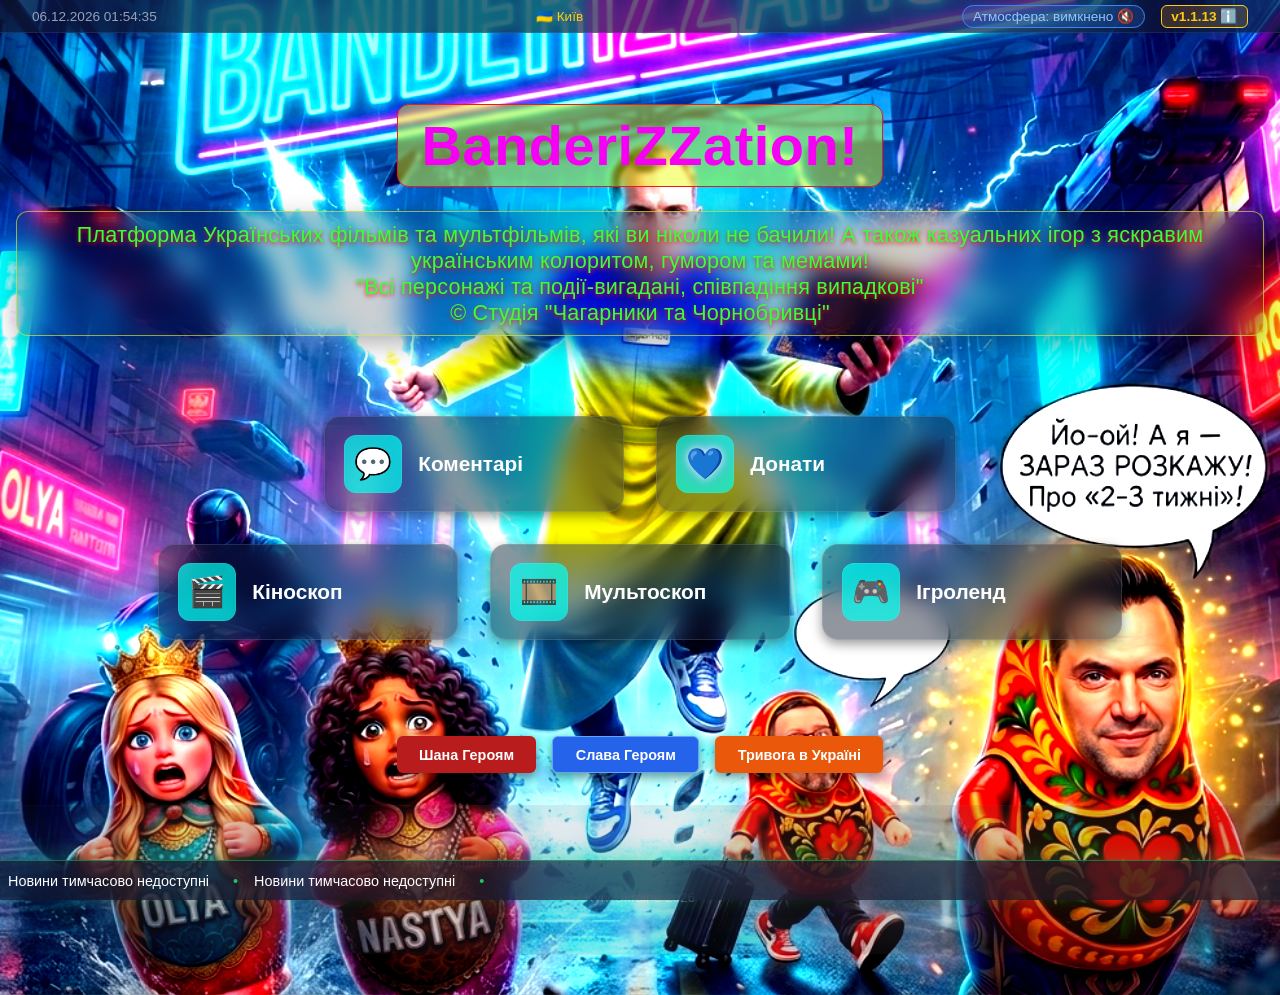
==== commit 7923e3cf: "Update subtitle text in index.html" ====
--- a/index.html
+++ b/index.html
@@ -113,9 +113,9 @@
             <h1>BanderiZZation!</h1>
         </div>
         <div class="subtitle-box">
-            <p class="subtitle">Платформа казуальних ігор з яскравим українським колоритом, гумором та мемами, фільмів та мультфільмів, які ви ніколи не бачили!</p>
+            <p class="subtitle">Платформа Українських фільмів та мультфільмів, які ви ніколи не бачили! А також казуальних ігор з яскравим українським колоритом, гумором та мемами!</p>
             <p class="subtitle">"Всі персонажі та події-вигадані, співпадіння випадкові"</p> 
-            <p class="subtitle">© Студія "Чагарники"</p>      
+            <p class="subtitle">© Студія "Чагарники та Чорнобривці"</p>      
         </div>
     </header>
 
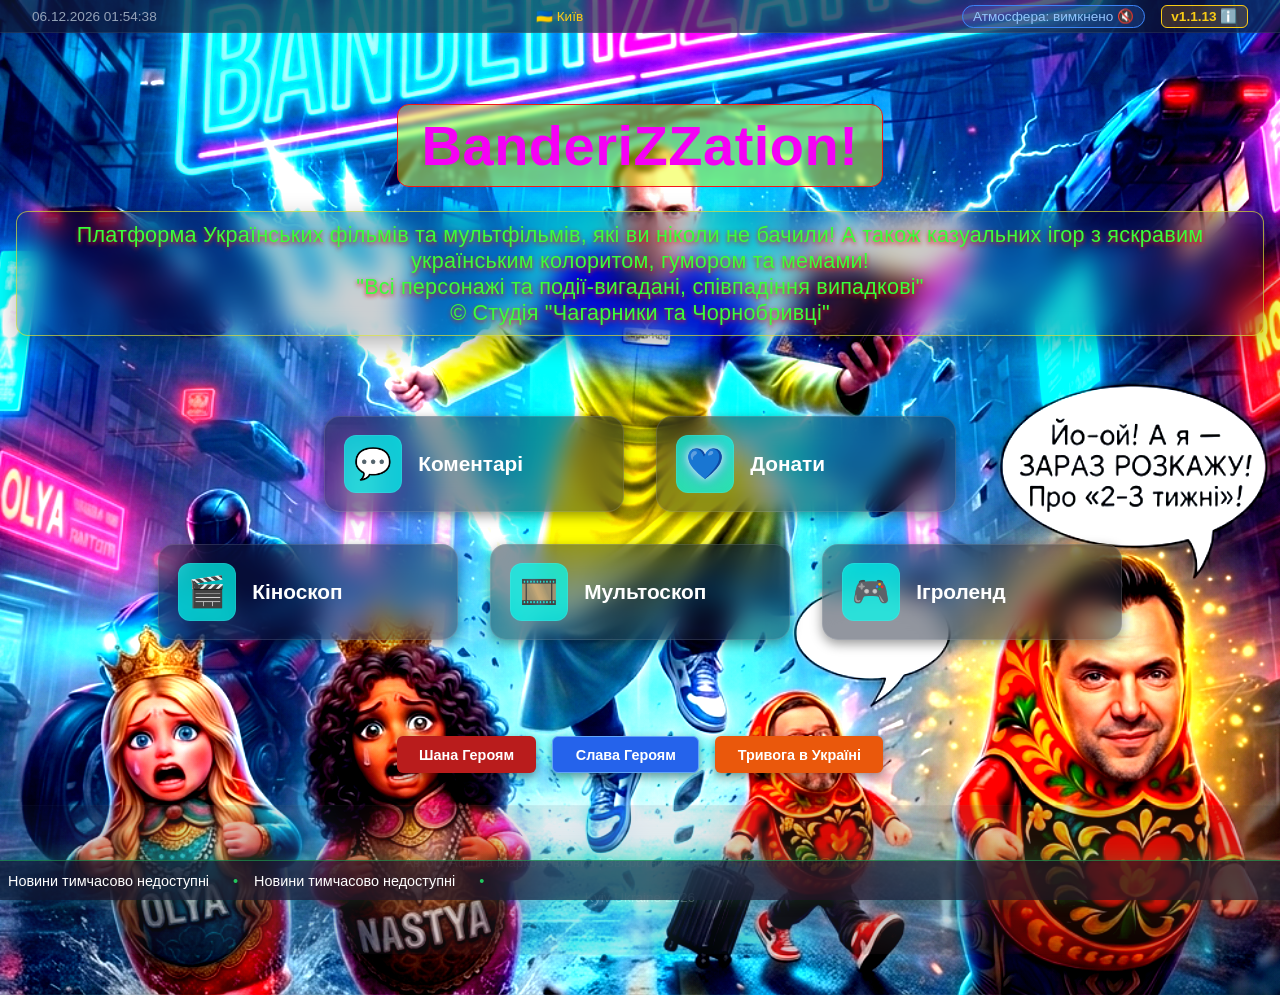
==== commit 31559af4: "Update title and add keywords meta tag Updated the title and added keywords meta tag for SEO." ====
--- a/index.html
+++ b/index.html
@@ -71,7 +71,9 @@
 <head>
     <meta charset="UTF-8">
     <meta name="viewport" content="width=device-width, initial-scale=1.0">
-    <title>BanderiZZation! — Казуальні українські ігри</title>
+    <title>BanderiZZation! — Українське кіно та мультфільми.Казуальні українські ігри</title>
+ <meta name="keywords" content="українське кіно, українські мультфільми,українські ігри, бандеризація, ігри українською, лагідна українізація, чагарники та чорнобривці, banderization, banderizzation, марко оцтович ">
+
     <link rel="stylesheet" href="style.css">
     <script>document.documentElement.className += ' bz-pre';</script>
     
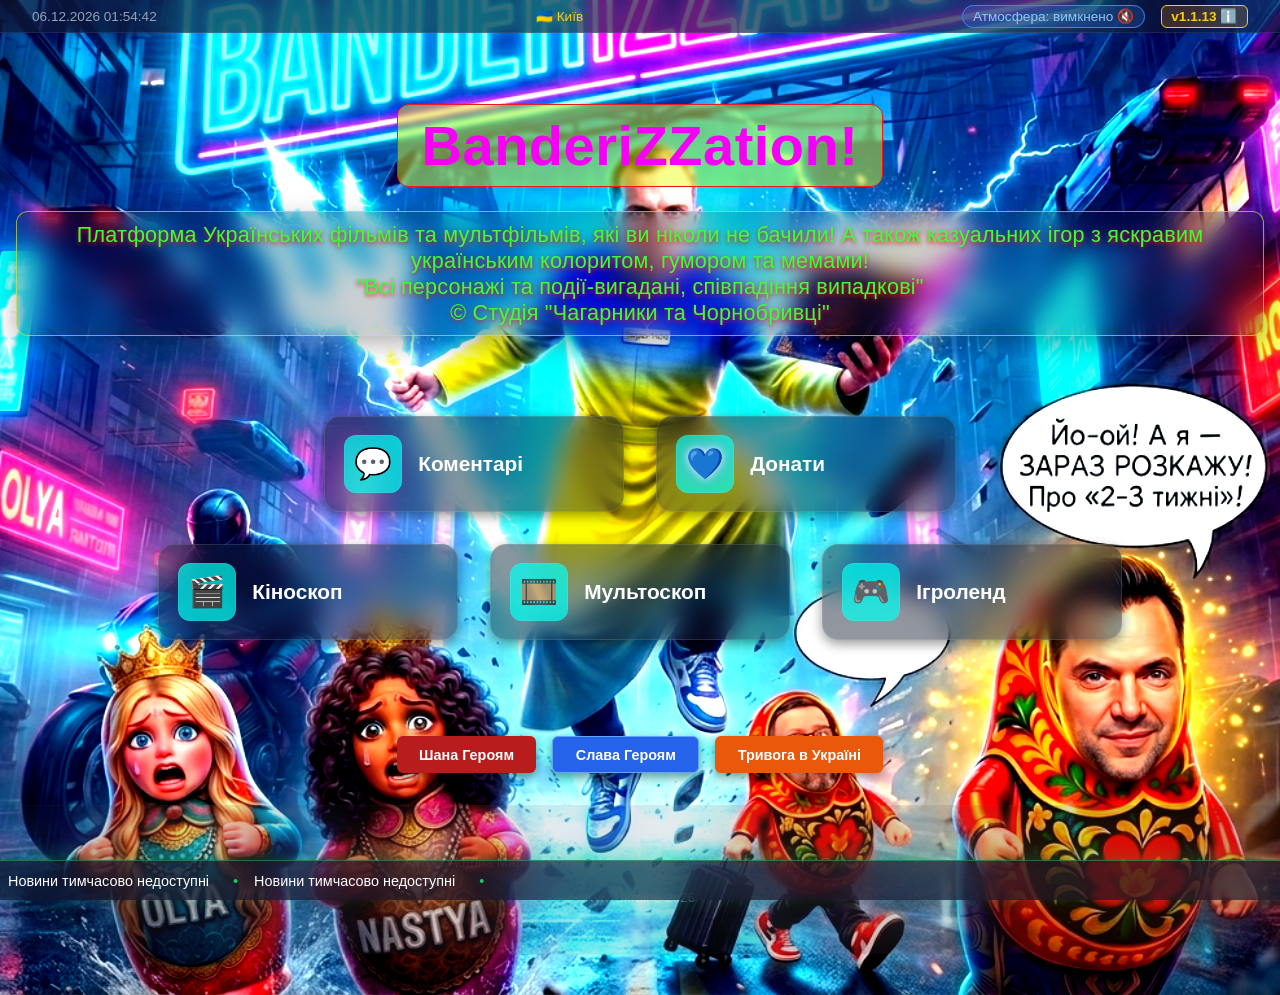
==== commit aaff9ebf: "Update keywords in meta tag for SEO" ====
--- a/index.html
+++ b/index.html
@@ -72,7 +72,7 @@
     <meta charset="UTF-8">
     <meta name="viewport" content="width=device-width, initial-scale=1.0">
     <title>BanderiZZation! — Українське кіно та мультфільми.Казуальні українські ігри</title>
- <meta name="keywords" content="українське кіно, українські мультфільми,українські ігри, бандеризація, ігри українською, лагідна українізація, чагарники та чорнобривці, banderization, banderizzation, марко оцтович ">
+ <meta name="keywords" content="українське кіно, українські мультфільми,українські ігри, бандеризація, ігри українською, лагідна українізація, сгудія чагарники і чорнобривці, banderization, banderizzation, марко оцтович ">
 
     <link rel="stylesheet" href="style.css">
     <script>document.documentElement.className += ' bz-pre';</script>
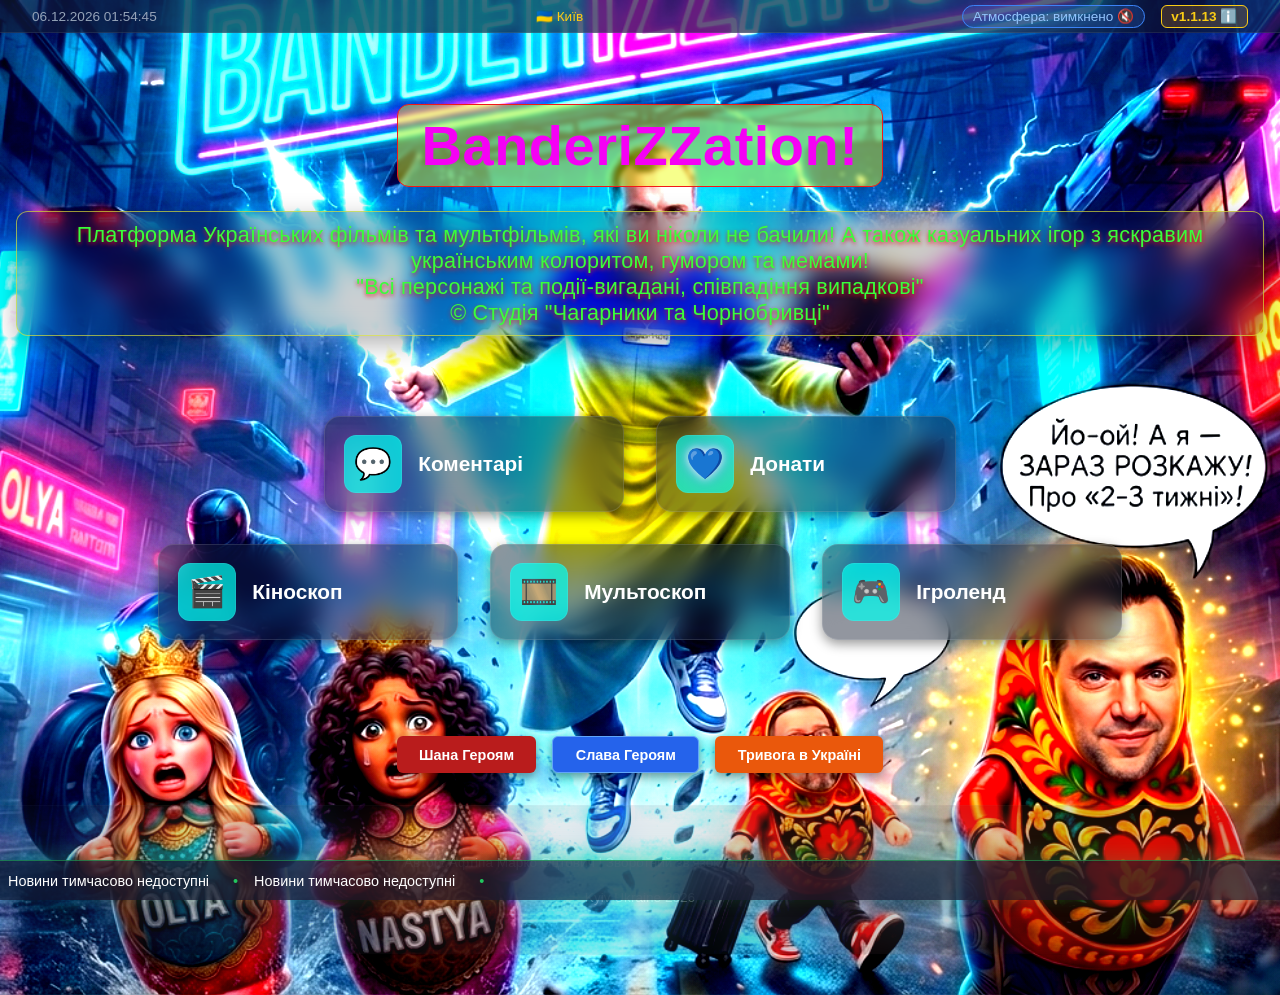
==== commit 3ec5723a: "Update title in index.html for clarity" ====
--- a/index.html
+++ b/index.html
@@ -71,7 +71,7 @@
 <head>
     <meta charset="UTF-8">
     <meta name="viewport" content="width=device-width, initial-scale=1.0">
-    <title>BanderiZZation! — Українське кіно та мультфільми.Казуальні українські ігри</title>
+    <title>BanderiZZation! Українське кіно та мультфільми (60-90р) яких ви ніколи не бачили! Казуальні українські ігри</title>
  <meta name="keywords" content="українське кіно, українські мультфільми,українські ігри, бандеризація, ігри українською, лагідна українізація, сгудія чагарники і чорнобривці, banderization, banderizzation, марко оцтович ">
 
     <link rel="stylesheet" href="style.css">
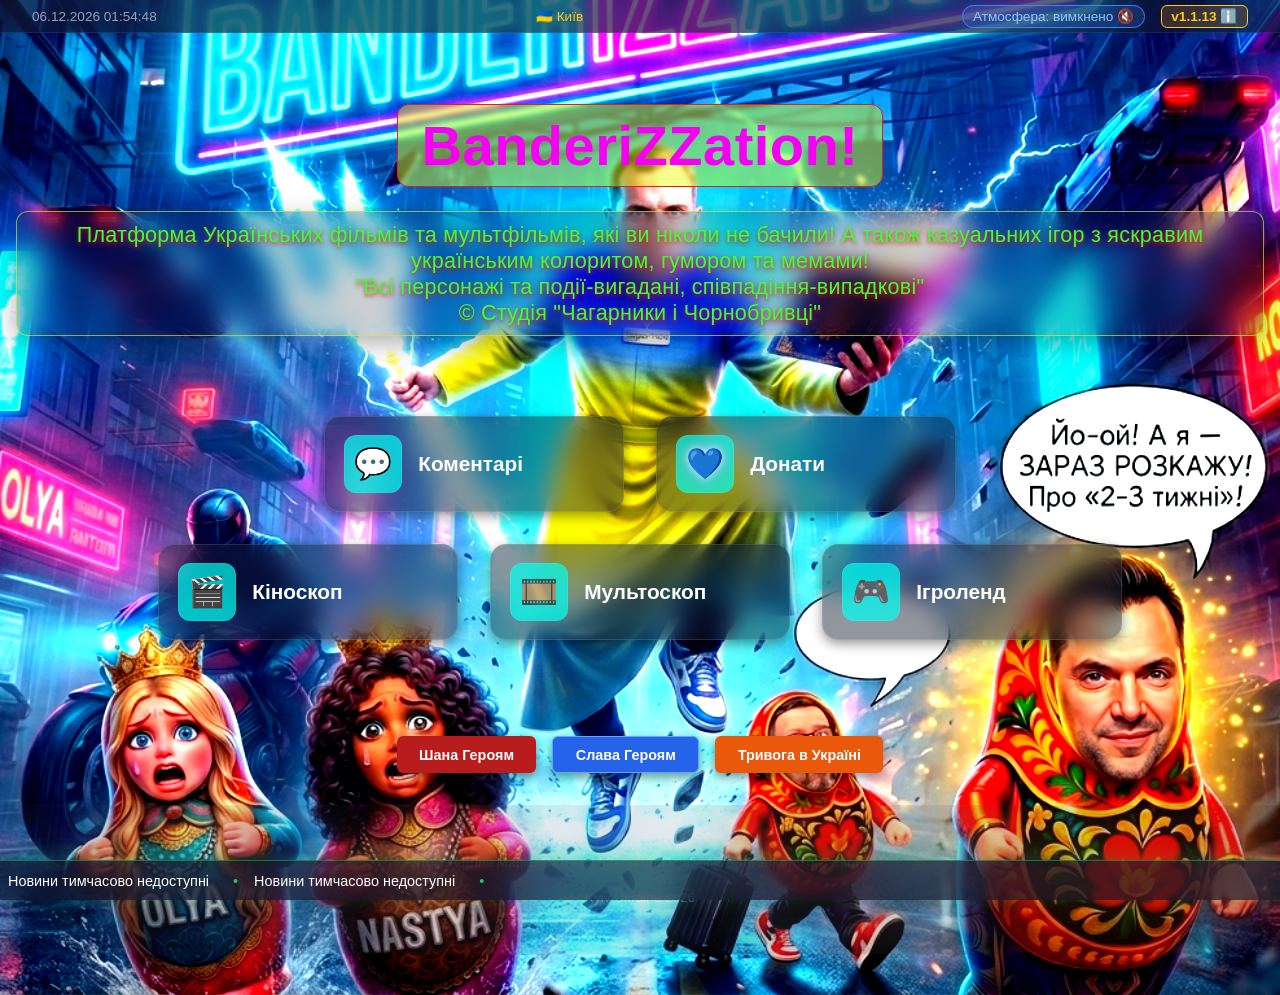
==== commit fbc8a0e0: "Fix subtitles and studio name in index.html" ====
--- a/index.html
+++ b/index.html
@@ -116,8 +116,8 @@
         </div>
         <div class="subtitle-box">
             <p class="subtitle">Платформа Українських фільмів та мультфільмів, які ви ніколи не бачили! А також казуальних ігор з яскравим українським колоритом, гумором та мемами!</p>
-            <p class="subtitle">"Всі персонажі та події-вигадані, співпадіння випадкові"</p> 
-            <p class="subtitle">© Студія "Чагарники та Чорнобривці"</p>      
+            <p class="subtitle">"Всі персонажі та події-вигадані, співпадіння-випадкові"</p> 
+            <p class="subtitle">© Студія "Чагарники і Чорнобривці"</p>      
         </div>
     </header>
 
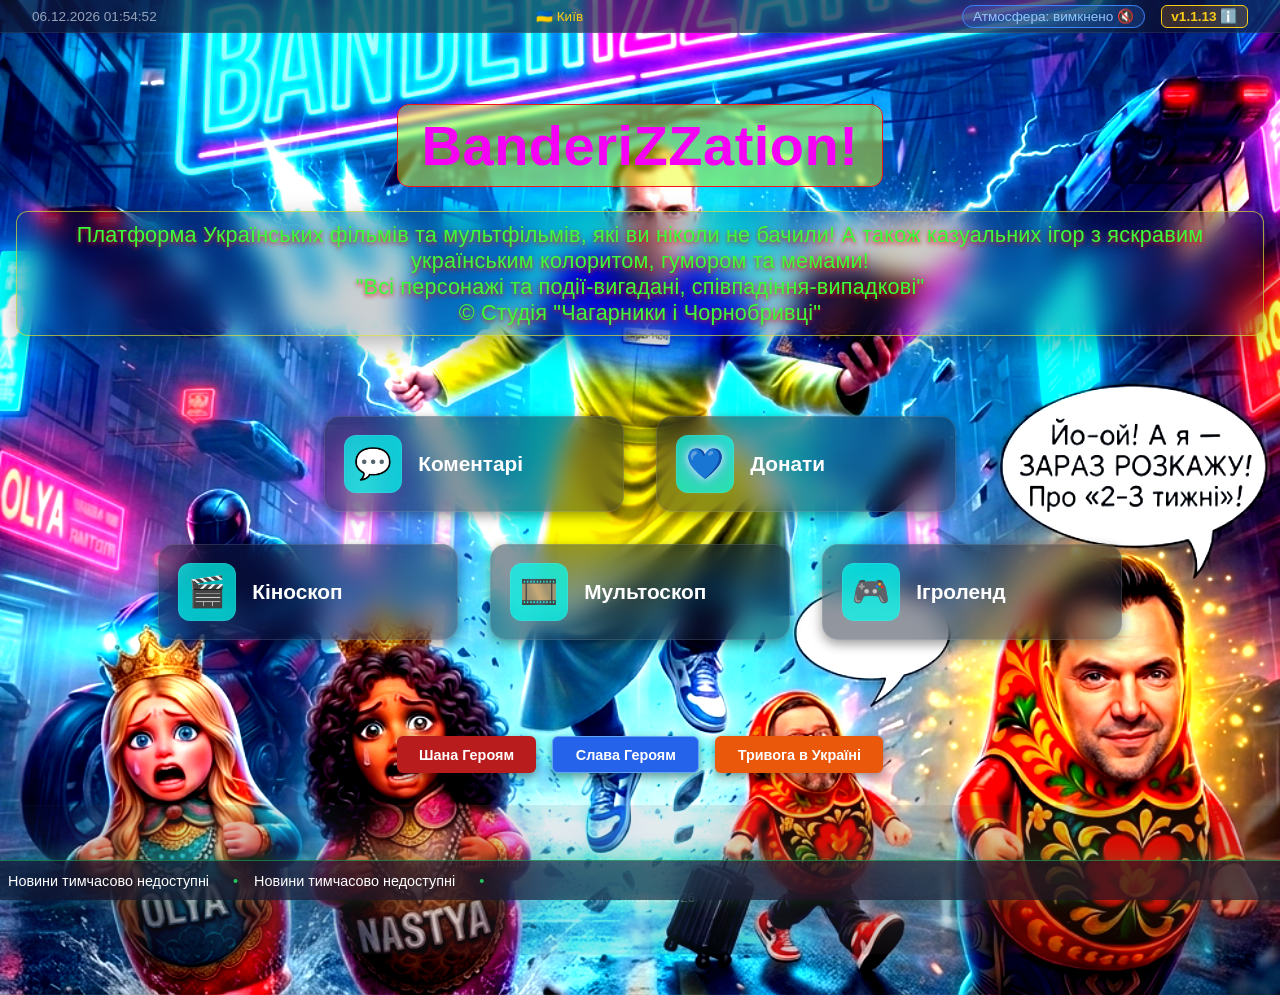
==== commit 912ea697: "Update keywords in meta tag for SEO" ====
--- a/index.html
+++ b/index.html
@@ -72,7 +72,7 @@
     <meta charset="UTF-8">
     <meta name="viewport" content="width=device-width, initial-scale=1.0">
     <title>BanderiZZation! Українське кіно та мультфільми (60-90р) яких ви ніколи не бачили! Казуальні українські ігри</title>
- <meta name="keywords" content="українське кіно, українські мультфільми,українські ігри, бандеризація, ігри українською, лагідна українізація, сгудія чагарники і чорнобривці, banderization, banderizzation, марко оцтович ">
+ <meta name="keywords" content="українське кіно, українські мультфільми,українські ігри, бандеризація, ігри українською, лагідна українізація, студія чагарники і чорнобривці, чіч,banderization, banderizzation, марко оцтович ">
 
     <link rel="stylesheet" href="style.css">
     <script>document.documentElement.className += ' bz-pre';</script>
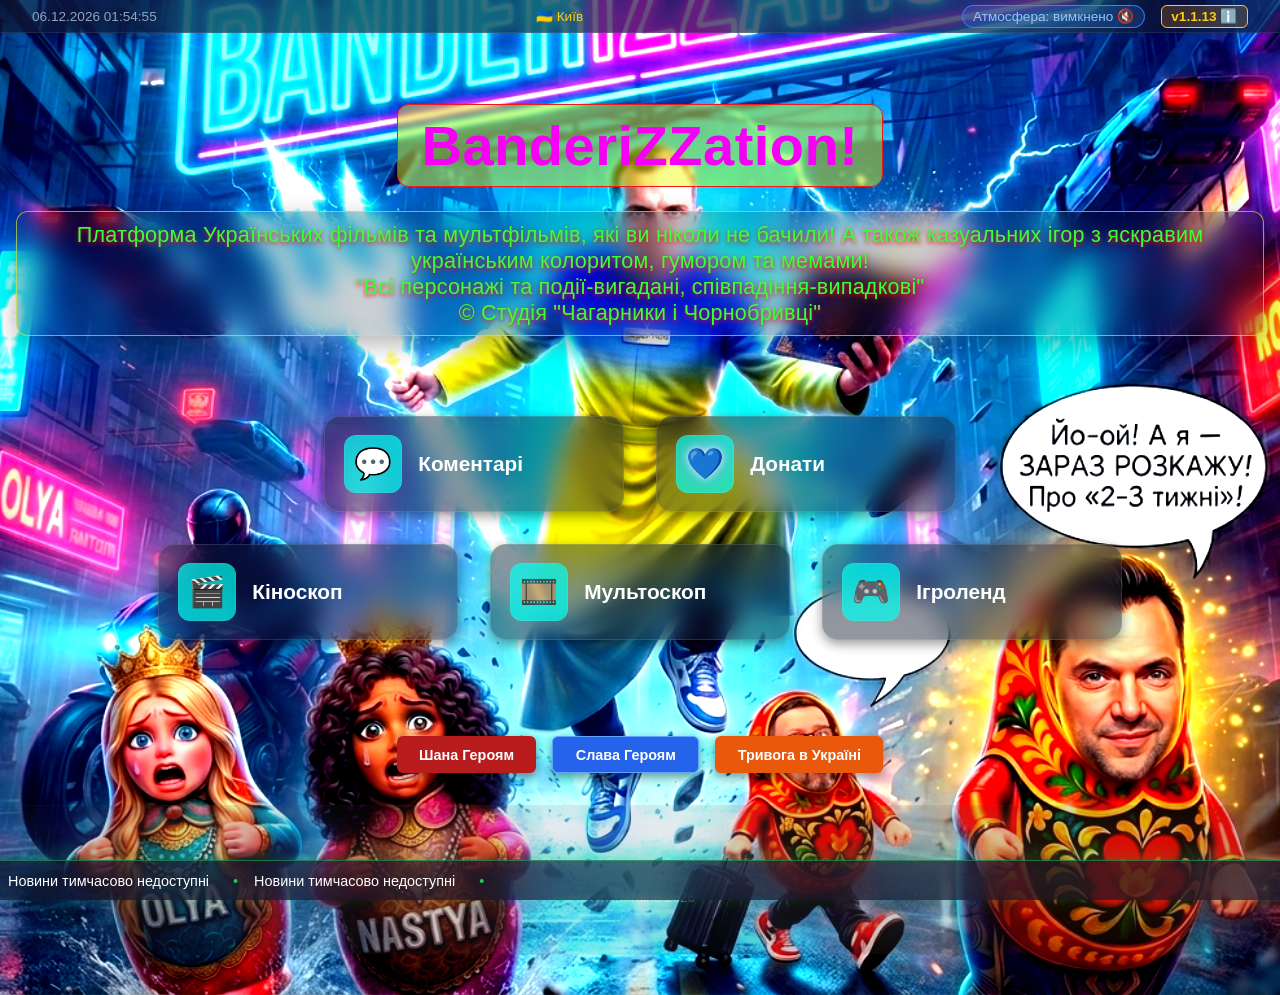
==== commit d6a9c4e2: "Update index.html" ====
--- a/index.html
+++ b/index.html
@@ -72,14 +72,14 @@
     <meta charset="UTF-8">
     <meta name="viewport" content="width=device-width, initial-scale=1.0">
     <title>BanderiZZation! Українське кіно та мультфільми (60-90р) яких ви ніколи не бачили! Казуальні українські ігри</title>
- <meta name="keywords" content="українське кіно, українські мультфільми,українські ігри, бандеризація, ігри українською, лагідна українізація, студія чагарники і чорнобривці, чіч,banderization, banderizzation, марко оцтович ">
-
+    <meta name="keywords" content="антірус, антірусконтроль, antirus, antiruscontrol, аналіз, погода,порівняння погоди, українське кіно, українські мультфільми,українські ігри, бандеризація, ігри українською, лагідна українізація, студія чагарники і чорнобривці, студія чіч,banderization, banderizzation, марко оцтович, афтіпа, розробник ">
+ 
     <link rel="stylesheet" href="style.css">
     <script>document.documentElement.className += ' bz-pre';</script>
     
     <!-- Підключення нашої фавіконки -->
-  <link rel="apple-touch-icon" sizes="144x144" href="favicon.png">
-  <link rel="icon" type="image/png" sizes="144x144" href="favicon.png">
+    <link rel="apple-touch-icon" sizes="144x144" href="favicon.png">
+    <link rel="icon" type="image/png" sizes="144x144" href="favicon.png">
 
     <style>
 
